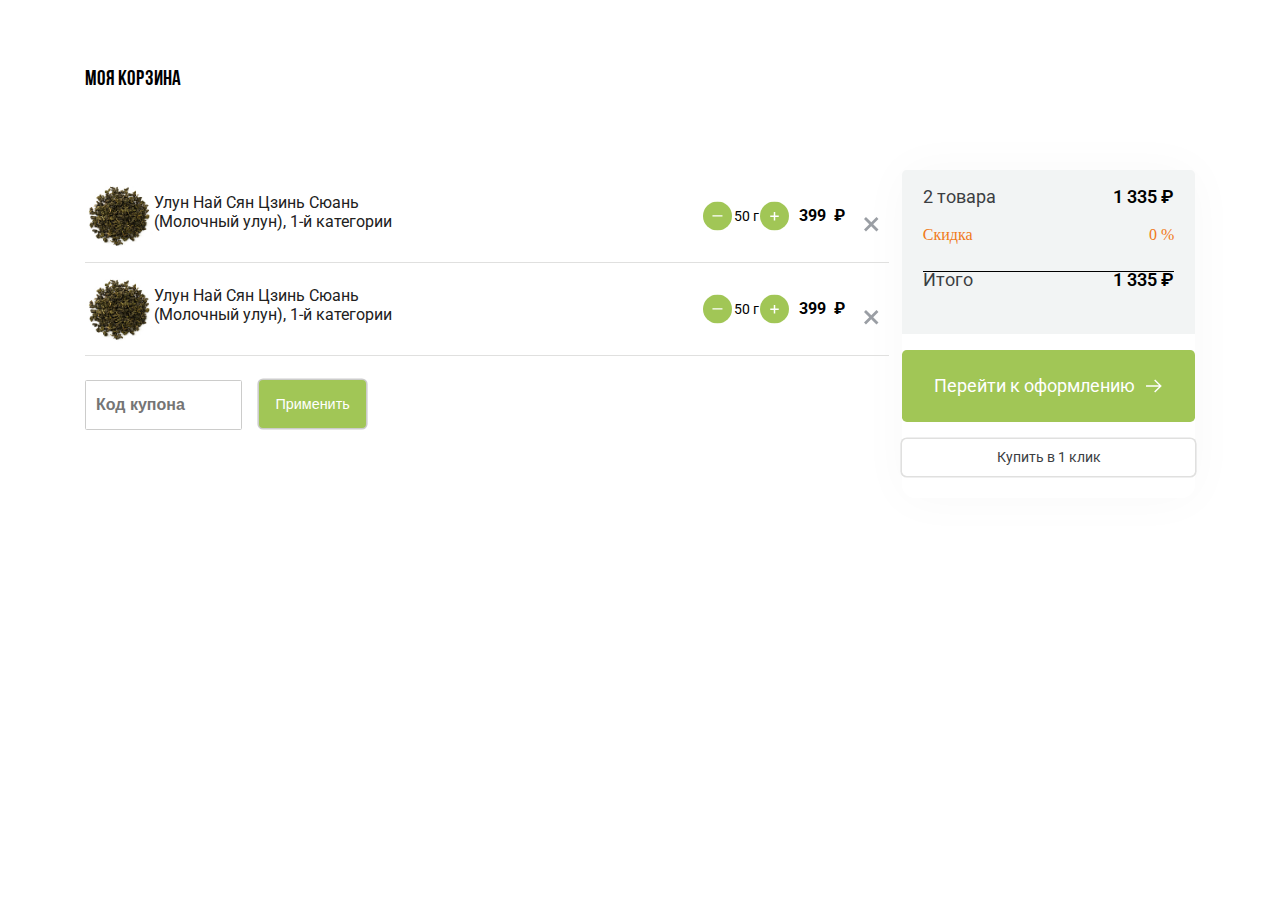
==== index.htm @ 6211da28 "first commit" ====
<!DOCTYPE html>
<html lang="en">

<head>
  <meta charset="UTF-8">
  <meta http-equiv="X-UA-Compatible" content="IE=edge">
  <meta name="viewport" content="width=device-width, initial-scale=1.0">
  <link rel="preconnect" href="https://fonts.googleapis.com">
  <link rel="preconnect" href="https://fonts.gstatic.com" crossorigin>
  <link href="https://fonts.googleapis.com/css2?family=Roboto:wght@300;400;700&display=swap" rel="stylesheet">
  <link rel="stylesheet" href="./css/style.css">
  <link rel="icon" href="https://moschaitorg.ru/favicon.ico" type="image/x-icon">
  <title>Backed</title>
</head>

<body>
  <header></header>
  <div class="page-section">
    <div class="container">
      <h1 class="page-title">Моя корзина</h1>
    </div>
  </div>
  <div class="container">
    <div class="grid">
      <main>
        <div class="basket__item">
          <div class="basket__item-table">
            <div class="cart-item">
              <div class="basket__item-list">
                <div class="basket__item-block-image">
                  <a href="#" class="cart-item__image">
                    <img class="basket__item-image" alt="Улун Най Сян Цзинь Сюань" src="./assets/img/1.jpg">
                  </a>
                </div>
              </div>
              <div class="cart-item__column">
                <a href="#" class="cart-item__title">
                  <span data-entity="basket-item-name">Улун Най Сян Цзинь Сюань (Молочный улун), 1-й категории</span>
                </a>
                <div class="cart-item__row">
                  <div class="tea__quantity basket-item-block-amount">
                    <span class="tea__button tea__button--left ">
                    </span>
                    <div class="tea__overlay">
                      <input type="hidden" value="1" id="basket-item">
                      <p class="tea-content">
                        <span class="tea-content__value">50</span>
                        <span class="tea-content__metric">г</span>
                      </p>
                    </div>

                    <span class="tea__button tea__button--right">
                    </span>

                  </div>
                  <div class="cart-item-price">
                    <p class="cart-item-price__value"><span>399 </span>&nbsp;₽
                    </p>
                  </div>
                </div>
                <button type="button" class="cart-item__remove" aria-label="close">
                </button>
              </div>
            </div>
            <div class="cart-item">
              <div class="basket__item-list">
                <div class="basket__item-block-image">
                  <a href="#" class="cart-item__image">
                    <img class="basket__item-image" alt="Улун Най Сян Цзинь Сюань" src="./assets/img/1.jpg">
                  </a>
                </div>
              </div>
              <div class="cart-item__column">
                <a href="#" class="cart-item__title">
                  <span data-entity="basket-item-name">Улун Най Сян Цзинь Сюань (Молочный улун), 1-й категории</span>
                </a>
                <div class="cart-item__row">
                  <div class="tea__quantity basket-item-block-amount">
                    <span class="tea__button tea__button--left ">
                    </span>
                    <div class="tea__overlay">
                      <input type="hidden" value="1" id="basket-item">
                      <p class="tea-content">
                        <span class="tea-content__value">50</span>
                        <span class="tea-content__metric">г</span>
                      </p>
                    </div>

                    <span class="tea__button tea__button--right">
                    </span>

                  </div>
                  <div class="cart-item-price">
                    <p class="cart-item-price__value"><span>399 </span>&nbsp;₽
                    </p>
                  </div>
                </div>
                <button type="button" class="cart-item__remove" aria-label="close">
                </button>
              </div>
            </div>
          </div>
          <div id="basket-coupon-block">
            <div class="checkout-field-container checkout-field-container--normal">
              <div class="checkout-field-container__row checkout-field-container__row--promocode">
                <div class="checkout-field checkout-field--promo-code">
                  <input type="text" class="checkout-field__field" placeholder="Код купона" id="basket-coupon-input"
                    value="">
                </div>
                <button class="promocode__btn button">Применить
                </button>
              </div>
            </div>
          </div>
        </div>
      </main>
      <aside>
        <div data-entity="basket-total-block">
          <div class="basket-checkout-container" data-entity="basket-checkout-aligner">
            <div class="checkout__column checkout-info">
              <div class="checkout-info-cart">
                <div class="checkout-info-cart-item">
                  <p class="checkout-info-cart-item__name"><span>2</span>
                    товара</p>
                  <p class="checkout-info-cart-item__price">1 335 ₽</p>
                </div>
                <div class="checkout-info-cart-item">
                  <p class="checkout-info-cart-item__name discount"> Скидка</p>
                  <p class="checkout-info-cart-item__price discount">0 %</p>
                </div>
                <div class="checkout-info-cart__stars"></div>
                <div class="checkout-info-cart-item checkout-info-cart-item--result">
                  <a class="checkout-info-cart-item__name checkout-info-cart-item__name--result">Итого</a>
                  <p class="checkout-info-cart-item__price">1 335 ₽</p>
                </div>
              </div>
              <a href="#" class="checkout-info__button klk-zakazat">
                Перейти к оформлению <span class="checkout-info__button-arrow"></span>
              </a>
              <div class="checkout-info__links">
                <a href="#" class="checkout-info__link" data-action="open">Купить в 1 клик</a>
              </div>
            </div>
          </div>
        </div>
      </aside>
    </div>
  </div>
  <footer></footer>
</body>

</html>
---- css/style.css ----
h1 {
  font-size: 5.0520833333vw;
  font-size: 9.2592592593vh;
}

* {
  -webkit-box-sizing: border-box;
          box-sizing: border-box;
}

html {
  scroll-behavior: smooth;
}

body {
  position: relative;
  margin: 0;
  font-family: "Roboto", sans-serif;
  margin-left: auto;
  margin-right: auto;
  -o-object-fit: cover;
     object-fit: cover;
  background-color: #fff;
}

img {
  display: block;
  max-width: 100%;
}

h1,
h2,
h3,
h4,
h5,
h6,
p {
  margin: 0;
}

ul,
li {
  margin: 0;
  padding: 0;
  list-style: none;
}

a {
  text-decoration: none;
}

button {
  padding: 0;
  border: none;
  background: none;
  cursor: pointer;
}

.container {
  max-width: 1140px;
  width: 100%;
  margin: 0 auto;
  padding: 0 15px;
}

@font-face {
  font-family: "Arial";
  src: url("../fonts/ArialMT.woff") format('woff"');
  font-weight: normal;
  font-style: normal;
  font-display: swap;
}
@font-face {
  font-family: "Arial";
  src: url("../fonts/Arial-Bold.woff") format("woff");
  font-weight: 700;
  font-style: normal;
  font-display: swap;
}
@font-face {
  font-family: "Bebas Neue";
  src: url("../fonts/BebasNeueRegular.woff") format("woff");
  font-weight: normal;
  font-style: normal;
  font-display: swap;
}
@font-face {
  font-family: "Bebas Neue";
  src: url("../fonts/BebasNeueBold.woff") format("woff");
  font-weight: 700;
  font-style: normal;
  font-display: swap;
}
header {
  height: 5.2083333333vw;
}

a,
span.header__location,
.loc-selector__items .loc-selector__item {
  color: #212121;
  background-color: transparent;
  text-decoration: none;
  cursor: pointer;
  -webkit-transition: 0.5s;
  transition: 0.5s;
}

.page-title {
  font-family: "Bebas Neue", sans-serif;
  font-weight: 800;
  font-size: 1.6666666667vw;
  line-height: 125%;
}

.grid {
  padding-top: 5.9895833333vw;
  margin-bottom: 8.4375vw;
  height: 100%;
  display: grid;
  grid-gap: 1.0416666667vw;
  grid-template-columns: 1fr 293px;
  grid-template-rows: 1fr;
  grid-template-areas: "main aside";
}

main {
  grid-area: main;
  display: grid;
}

aside {
  -webkit-box-shadow: 0vw 0vw 3.90625vw rgba(0, 0, 0, 0.03);
          box-shadow: 0vw 0vw 3.90625vw rgba(0, 0, 0, 0.03);
  border-radius: 1.0416666667vw;
  grid-area: aside;
}

.cart-item__title:hover {
  color: #1f8b4f;
}

.tea__button::before {
  display: block;
  content: "";
  position: absolute;
  width: 29px;
  height: 29px;
  border-radius: 50%;
  background: #a1c656;
  -webkit-transition: all ease-in-out 250ms;
  transition: all ease-in-out 250ms;
  top: 50%;
  -webkit-transform: translateY(-50%);
          transform: translateY(-50%);
}

.cart-item {
  display: -webkit-box;
  display: -ms-flexbox;
  display: flex;
  -webkit-box-align: stretch;
      -ms-flex-align: stretch;
          align-items: stretch;
  -webkit-box-pack: start;
      -ms-flex-pack: start;
          justify-content: flex-start;
  -webkit-box-orient: horizontal;
  -webkit-box-direction: normal;
      -ms-flex-direction: row;
          flex-direction: row;
  padding-top: 0.8rem;
  padding-bottom: 0.8rem;
  position: relative;
  border-bottom: 0.1rem solid #e0e0df;
}

.basket__item-image {
  width: 5.9375vw;
  height: 5.2083333333vw;
}

.cart-item__title {
  margin-bottom: 0.5rem;
  display: -webkit-box;
  display: -ms-flexbox;
  display: flex;
  -webkit-box-orient: vertical;
  -webkit-box-direction: normal;
      -ms-flex-direction: column;
          flex-direction: column;
  -webkit-box-align: start;
      -ms-flex-align: start;
          align-items: flex-start;
  -webkit-box-pack: center;
      -ms-flex-pack: center;
          justify-content: center;
  font-size: 1rem;
  line-height: 1.2rem;
  font-weight: normal;
  max-width: 17rem;
  min-width: 15rem;
  text-decoration: none;
}

.cart-item__column {
  display: -webkit-box;
  display: -ms-flexbox;
  display: flex;
  -webkit-box-orient: horizontal;
  -webkit-box-direction: normal;
      -ms-flex-direction: row;
          flex-direction: row;
  -webkit-box-align: stretch;
      -ms-flex-align: stretch;
          align-items: stretch;
  -webkit-box-pack: justify;
      -ms-flex-pack: justify;
          justify-content: space-between;
  width: 100%;
  padding-right: 2.7rem;
}

.cart-item__row {
  display: -webkit-box;
  display: -ms-flexbox;
  display: flex;
  -webkit-box-orient: horizontal;
  -webkit-box-direction: normal;
      -ms-flex-direction: row;
          flex-direction: row;
  -webkit-box-align: center;
      -ms-flex-align: center;
          align-items: center;
  -webkit-box-pack: start;
      -ms-flex-pack: start;
          justify-content: flex-start;
  margin-top: 0;
}

.basket-item-block-amount {
  position: relative;
  display: -webkit-box;
  display: -ms-flexbox;
  display: flex;
  padding: 0 10px;
  -ms-flex-line-pack: start;
      align-content: flex-start;
  -webkit-box-pack: end;
      -ms-flex-pack: end;
          justify-content: flex-end;
  margin-right: 10px;
}

.tea__button--left {
  color: #fff;
  -webkit-transition: all ease-in-out 250ms;
  transition: all ease-in-out 250ms;
  position: absolute;
  left: 0;
  top: 0;
  height: 100%;
  width: 50%;
}

.tea__button--left:active::before {
  background-color: #87a749;
  -webkit-transition: all ease-in-out 250ms;
  transition: all ease-in-out 250ms;
}

.tea__button--left:hover::before {
  cursor: pointer;
  background-color: #8ebb35;
  -webkit-transition: all ease-in-out 250ms;
  transition: all ease-in-out 250ms;
}

.tea__button--right:hover::before {
  cursor: pointer;
  background-color: #8ebb35;
  -webkit-transition: all ease-in-out 250ms;
  transition: all ease-in-out 250ms;
}

.tea__button--left::before {
  background-image: url("./../assets/svg/minus.svg");
  background-position: center;
  background-repeat: no-repeat;
  left: 0;
}

.tea__button--right::before {
  right: 0;
  background-image: url("./../assets/svg/plus.svg");
  background-position: center;
  background-repeat: no-repeat;
}

.tea__button--right {
  -webkit-transition: all ease-in-out 250ms;
  transition: all ease-in-out 250ms;
  position: absolute;
  right: 0;
  top: 0;
  height: 100%;
  width: 50%;
  color: transparent;
}

.tea__quantity {
  display: -webkit-box;
  display: -ms-flexbox;
  display: flex;
  -webkit-box-orient: horizontal;
  -webkit-box-direction: normal;
      -ms-flex-direction: row;
          flex-direction: row;
  -webkit-box-align: center;
      -ms-flex-align: center;
          align-items: center;
  -webkit-box-pack: center;
      -ms-flex-pack: center;
          justify-content: center;
  width: 6.7708333333vw;
  height: 3.1rem;
  -webkit-transition: background ease-in-out 300ms;
  transition: background ease-in-out 300ms;
  position: relative;
}

.tea-content {
  font-size: 0.9rem;
  width: 100%;
  white-space: nowrap;
  text-align: center;
}

.cart-item-price__value {
  font-size: 1rem;
  line-height: 100%;
  font-weight: bold;
  text-transform: uppercase;
  white-space: nowrap;
}

.cart-item-price {
  position: relative;
  display: -webkit-box;
  display: -ms-flexbox;
  display: flex;
  -webkit-box-orient: horizontal;
  -webkit-box-direction: normal;
      -ms-flex-direction: row;
          flex-direction: row;
  -webkit-box-align: center;
      -ms-flex-align: center;
          align-items: center;
  -webkit-box-pack: start;
      -ms-flex-pack: start;
          justify-content: flex-start;
}

.cart-item__remove {
  position: absolute;
  display: block;
  width: 15px;
  height: 15px;
  top: 47px;
  right: 10px;
  border: none;
  background-color: transparent;
  background-image: url("./../assets/svg/remove.svg");
  background-repeat: no-repeat;
  background-position: center;
  background-size: contain;
}

.cart-item__remove:hover {
  width: 16px;
  height: 16px;
  -webkit-transition: 100ms;
  transition: 100ms;
}

.checkout-field-container {
  display: -webkit-box;
  display: -ms-flexbox;
  display: flex;
  -webkit-box-orient: vertical;
  -webkit-box-direction: normal;
      -ms-flex-direction: column;
          flex-direction: column;
  -webkit-box-align: start;
      -ms-flex-align: start;
          align-items: flex-start;
  -webkit-box-pack: start;
      -ms-flex-pack: start;
          justify-content: flex-start;
  max-width: 26.9rem;
  max-width: 24.9rem;
}

.checkout-field-container--normal {
  margin-top: 1.1rem;
}

.checkout-field-container__row {
  display: -webkit-box;
  display: -ms-flexbox;
  display: flex;
  -webkit-box-orient: horizontal;
  -webkit-box-direction: normal;
      -ms-flex-direction: row;
          flex-direction: row;
  -webkit-box-align: start;
      -ms-flex-align: start;
          align-items: flex-start;
  -webkit-box-pack: justify;
      -ms-flex-pack: justify;
          justify-content: space-between;
  width: 100%;
  max-width: 100%;
  min-width: 100%;
}

.checkout-field--promo-code {
  width: 9.8rem;
  max-width: 9.8rem;
  min-width: 9.8rem;
}

.checkout-field {
  width: 12.9rem;
  position: relative;
}

.checkout-field__field {
  display: block;
  margin-top: 0.4rem;
}

.checkout-field__field {
  border: 0.1rem solid rgb(204, 204, 203);
  border-radius: 0.1rem;
  height: 3.1rem;
  font-size: 1rem;
  background: rgb(255, 255, 255);
  width: 100%;
  padding-left: 0.625rem;
  display: block;
  resize: none;
}

input,
textarea {
  background: #fff;
  border: 1px solid #d2d5d9;
  padding: 17px 16px;
  font-size: 0.9rem;
  line-height: 130%;
  -webkit-box-align: center;
      -ms-flex-align: center;
          align-items: center;
  color: #8c9095;
  border-radius: 6px;
  font-weight: 600;
}

.promocode__btn {
  text-align: center;
  -webkit-box-shadow: #cccccb 0px 0px 0px 0.1rem;
          box-shadow: #cccccb 0px 0px 0px 0.1rem;
  display: block;
  font-size: 0.9rem;
  background: #fff;
  line-height: 1.1rem;
  color: #3b3e42;
  margin-top: 0.4rem;
  border-radius: 0.3rem;
  margin-left: 1.1rem;
  height: 3rem;
  text-decoration: none;
  padding-left: 1.2rem;
  padding-right: 1.1rem;
  width: auto;
  border: none;
  opacity: 1;
  -webkit-transition: all 200ms ease-in-out;
  transition: all 200ms ease-in-out;
}

.button {
  display: inline-block;
  border: none;
  border-radius: 4px;
  padding: 12px 16px;
  width: -webkit-max-content;
  width: -moz-max-content;
  width: max-content;
  background: #a1c656;
  color: #fff;
  -webkit-transition: 0.5s;
  transition: 0.5s;
}

.promocode__btn:hover {
  -webkit-box-shadow: #b2b5b7 0px 0px 0px 0.1rem;
          box-shadow: #b2b5b7 0px 0px 0px 0.1rem;
}

.button:focus,
.button:hover {
  background: #a1c656;
  color: #fff;
  outline: none;
}

.checkout-field-container__row--promocode {
  -webkit-box-pack: start;
      -ms-flex-pack: start;
          justify-content: flex-start;
}

.basket-checkout-container {
  height: 100%;
}

.checkout-info-cart {
  padding-top: 1.1rem;
}

.checkout-info-cart {
  position: relative;
  padding-left: 1.3rem;
  padding-right: 1.3rem;
  padding-top: 1.2rem;
  padding-bottom: 1.7rem;
  border-top-left-radius: 0.3rem;
  border-top-right-radius: 0.3rem;
  background: rgba(237, 239, 240, 0.7);
}

.checkout-info-cart-item {
  display: -webkit-box;
  display: -ms-flexbox;
  display: flex;
  -webkit-box-orient: horizontal;
  -webkit-box-direction: normal;
      -ms-flex-direction: row;
          flex-direction: row;
  -webkit-box-align: center;
      -ms-flex-align: center;
          align-items: center;
  -webkit-box-pack: justify;
      -ms-flex-pack: justify;
          justify-content: space-between;
  margin-bottom: 1.1rem;
  font-size: 1.1rem;
  border-radius: 0.3rem;
  line-height: 1.1rem;
}

.checkout-info-cart-item__name {
  color: #3b3e42;
}

.checkout-info-cart-item__price {
  text-align: right;
  font-weight: 600;
}

.checkout-info-cart__stars {
  border-bottom: 1px solid;
  height: 0.5rem;
  width: 100%;
}

.checkout-info__button {
  width: 100%;
  margin-top: 1rem;
  margin-bottom: 1.1rem;
  background: #a1c656;
  color: #ffffff;
  cursor: pointer;
  font-size: 1.1rem;
  font-weight: normal;
  padding-top: 1.6rem;
  padding-bottom: 1.6rem;
  display: block;
  display: -webkit-box;
  display: -ms-flexbox;
  display: flex;
  -webkit-box-orient: horizontal;
  -webkit-box-direction: normal;
      -ms-flex-direction: row;
          flex-direction: row;
  -webkit-box-align: center;
      -ms-flex-align: center;
          align-items: center;
  -webkit-box-pack: center;
      -ms-flex-pack: center;
          justify-content: center;
  border: none;
  border-radius: 0.3rem;
  position: relative;
  -webkit-transition: background-color ease-in-out 200ms;
  transition: background-color ease-in-out 200ms;
  background-color: #a1c656;
  background-position: top center;
  background-repeat: repeat-x;
  background-size: 0.8rem;
  text-decoration: none;
}

.checkout-info__button:hover .checkout-info__button-arrow {
  -webkit-transition: all ease-in-out 200ms;
  transition: all ease-in-out 200ms;
  -webkit-transform: translateX(0.6rem);
          transform: translateX(0.6rem);
}

.checkout-info__button-arrow {
  display: block;
  margin-left: 0.6rem;
  background-size: contain;
  width: 1.1rem;
  height: 0.9rem;
  margin-top: 0rem;
  background-image: url("./../assets/svg/arrow.svg");
  z-index: 2;
  -webkit-transition: all ease-in-out 400ms;
  transition: all ease-in-out 400ms;
  -webkit-transform: translateX(0rem);
          transform: translateX(0rem);
}

.checkout-info__links {
  display: -webkit-box;
  display: -ms-flexbox;
  display: flex;
  -webkit-box-orient: horizontal;
  -webkit-box-direction: normal;
      -ms-flex-direction: row;
          flex-direction: row;
  -webkit-box-align: stretch;
      -ms-flex-align: stretch;
          align-items: stretch;
  -webkit-box-pack: justify;
      -ms-flex-pack: justify;
          justify-content: space-between;
}

.checkout-info__link {
  text-align: center;
  -webkit-box-flex: 1;
      -ms-flex: 1;
          flex: 1;
  border-radius: 0.3rem;
  -webkit-box-shadow: 0 0 0 0.1rem #e0e0df;
          box-shadow: 0 0 0 0.1rem #e0e0df;
  display: block;
  text-decoration: none;
  font-size: 0.9rem;
  padding: 0.6rem 0.8rem;
  line-height: 1.1rem;
  color: #3b3e42;
  margin-bottom: 1.4rem;
  -webkit-transition: all ease-in-out 200ms;
  transition: all ease-in-out 200ms;
  width: calc(50% - 0.6rem);
}

.discount {
  font-family: "Open Sans";
  font-weight: 400;
  font-size: 16px;
  line-height: 22px;
  color: #f07918;
}

@media (max-width: 992px) {
  .container {
    max-width: 500px;
    margin-left: auto;
    margin-right: auto;
  }
}/*# sourceMappingURL=style.css.map */
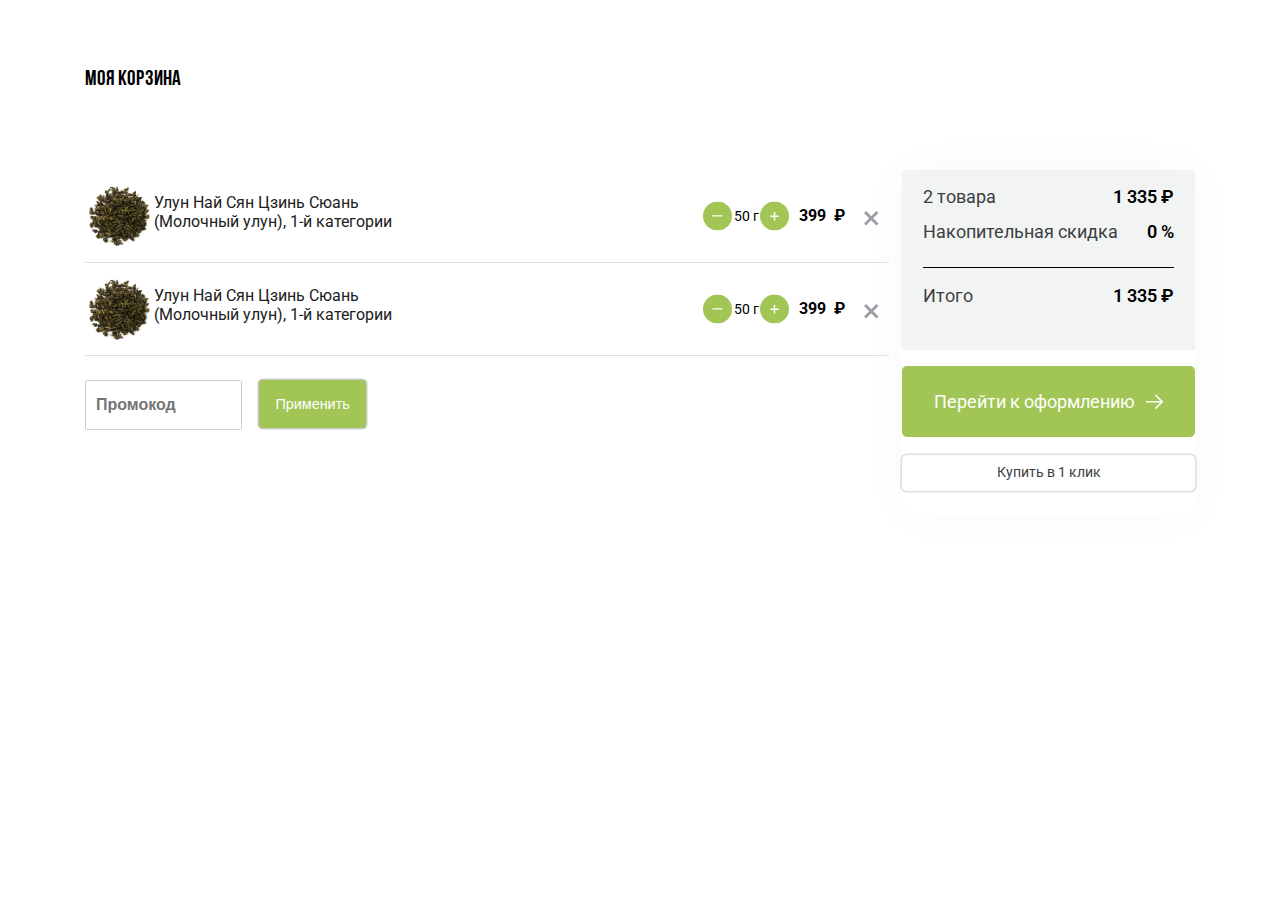
==== commit 79186223: "fix: style" ====
--- a/index.htm
+++ b/index.htm
@@ -104,7 +104,7 @@
             <div class="checkout-field-container checkout-field-container--normal">
               <div class="checkout-field-container__row checkout-field-container__row--promocode">
                 <div class="checkout-field checkout-field--promo-code">
-                  <input type="text" class="checkout-field__field" placeholder="Код купона" id="basket-coupon-input"
+                  <input type="text" class="checkout-field__field" placeholder="Промокод" id="basket-coupon-input"
                     value="">
                 </div>
                 <button class="promocode__btn button">Применить
@@ -125,12 +125,12 @@
                   <p class="checkout-info-cart-item__price">1 335 ₽</p>
                 </div>
                 <div class="checkout-info-cart-item">
-                  <p class="checkout-info-cart-item__name discount"> Скидка</p>
-                  <p class="checkout-info-cart-item__price discount">0 %</p>
+                  <p class="checkout-info-cart-item__name">Накопительная скидка</p>
+                  <p class="checkout-info-cart-item__price">0 %</p>
                 </div>
                 <div class="checkout-info-cart__stars"></div>
-                <div class="checkout-info-cart-item checkout-info-cart-item--result">
-                  <a class="checkout-info-cart-item__name checkout-info-cart-item__name--result">Итого</a>
+                <div class="checkout-info-cart-item discount ">
+                  <a class="checkout-info-cart-item__name">Итого</a>
                   <p class="checkout-info-cart-item__price">1 335 ₽</p>
                 </div>
               </div>
--- a/css/style.css
+++ b/css/style.css
@@ -366,7 +366,7 @@
   display: block;
   width: 15px;
   height: 15px;
-  top: 47px;
+  top: 41px;
   right: 10px;
   border: none;
   background-color: transparent;
@@ -672,11 +672,7 @@
 }
 
 .discount {
-  font-family: "Open Sans";
-  font-weight: 400;
-  font-size: 16px;
-  line-height: 22px;
-  color: #f07918;
+  margin-top: 20px;
 }
 
 @media (max-width: 992px) {
